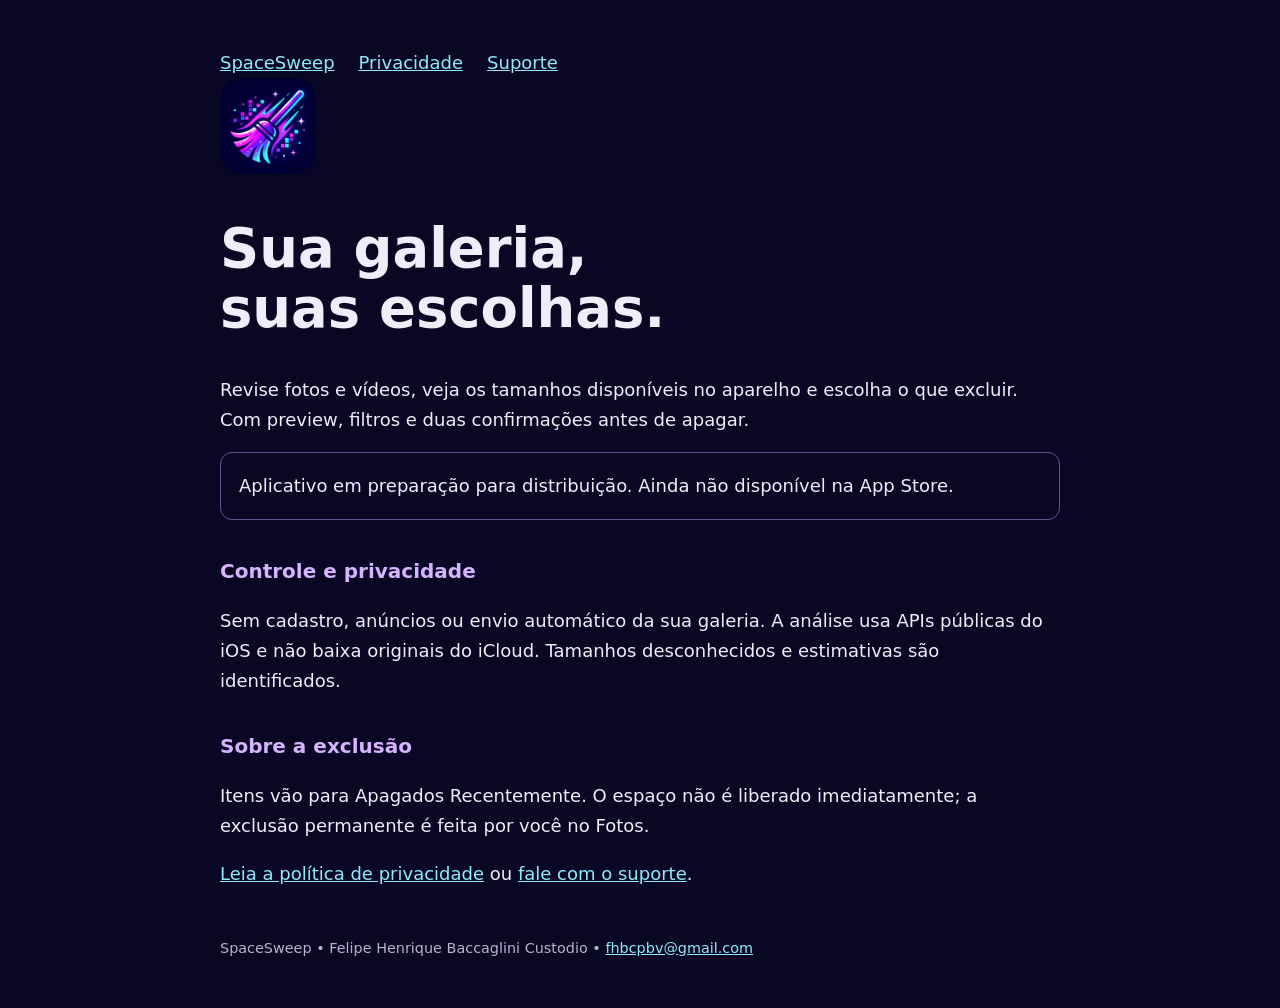
==== index.html @ ec4f3eff "Publish SpaceSweep support and privacy materials" ====
<!doctype html><html lang="pt-BR"><head><meta charset="utf-8"><meta name="viewport" content="width=device-width,initial-scale=1"><meta name="referrer" content="no-referrer"><meta http-equiv="Content-Security-Policy" content="default-src 'none'; style-src 'self'; img-src 'self'; base-uri 'none'; form-action 'none'"><link rel="stylesheet" href="style.css"><link rel="icon" href="icon.png"><title>SpaceSweep</title></head><body><main><nav aria-label="Páginas"><a href="index.html">SpaceSweep</a><a href="privacy.html">Privacidade</a><a href="support.html">Suporte</a></nav><img class="brand" src="icon.png" alt="Ícone SpaceSweep: vassoura neon"><h1>Sua galeria,<br>suas escolhas.</h1><p>Revise fotos e vídeos, veja os tamanhos disponíveis no aparelho e escolha o que excluir. Com preview, filtros e duas confirmações antes de apagar.</p><p class="notice">Aplicativo em preparação para distribuição. Ainda não disponível na App Store.</p><h2>Controle e privacidade</h2><p>Sem cadastro, anúncios ou envio automático da sua galeria. A análise usa APIs públicas do iOS e não baixa originais do iCloud. Tamanhos desconhecidos e estimativas são identificados.</p><h2>Sobre a exclusão</h2><p>Itens vão para Apagados Recentemente. O espaço não é liberado imediatamente; a exclusão permanente é feita por você no Fotos.</p><p><a href="privacy.html">Leia a política de privacidade</a> ou <a href="support.html">fale com o suporte</a>.</p><footer>SpaceSweep • Felipe Henrique Baccaglini Custodio • <a href="mailto:fhbcpbv@gmail.com">fhbcpbv@gmail.com</a></footer></main></body></html>
---- style.css ----
body{margin:0;background:#090723;color:#eeeefa;font:18px/1.65 system-ui,sans-serif}main{max-width:840px;margin:auto;padding:48px 24px}nav{display:flex;gap:24px;flex-wrap:wrap}a{color:#91eafa}h1{font-size:clamp(2rem,7vw,3.4rem);line-height:1.1}h2{color:#d6b4ff;font-size:1.25rem;margin-top:2.2rem}.brand{width:96px;height:96px;border-radius:22px}.notice{padding:18px;border:1px solid #65528c;border-radius:12px}footer{margin-top:48px;font-size:.9rem;color:#b8b4cb}a:focus-visible{outline:3px solid #d6b4ff;outline-offset:5px}
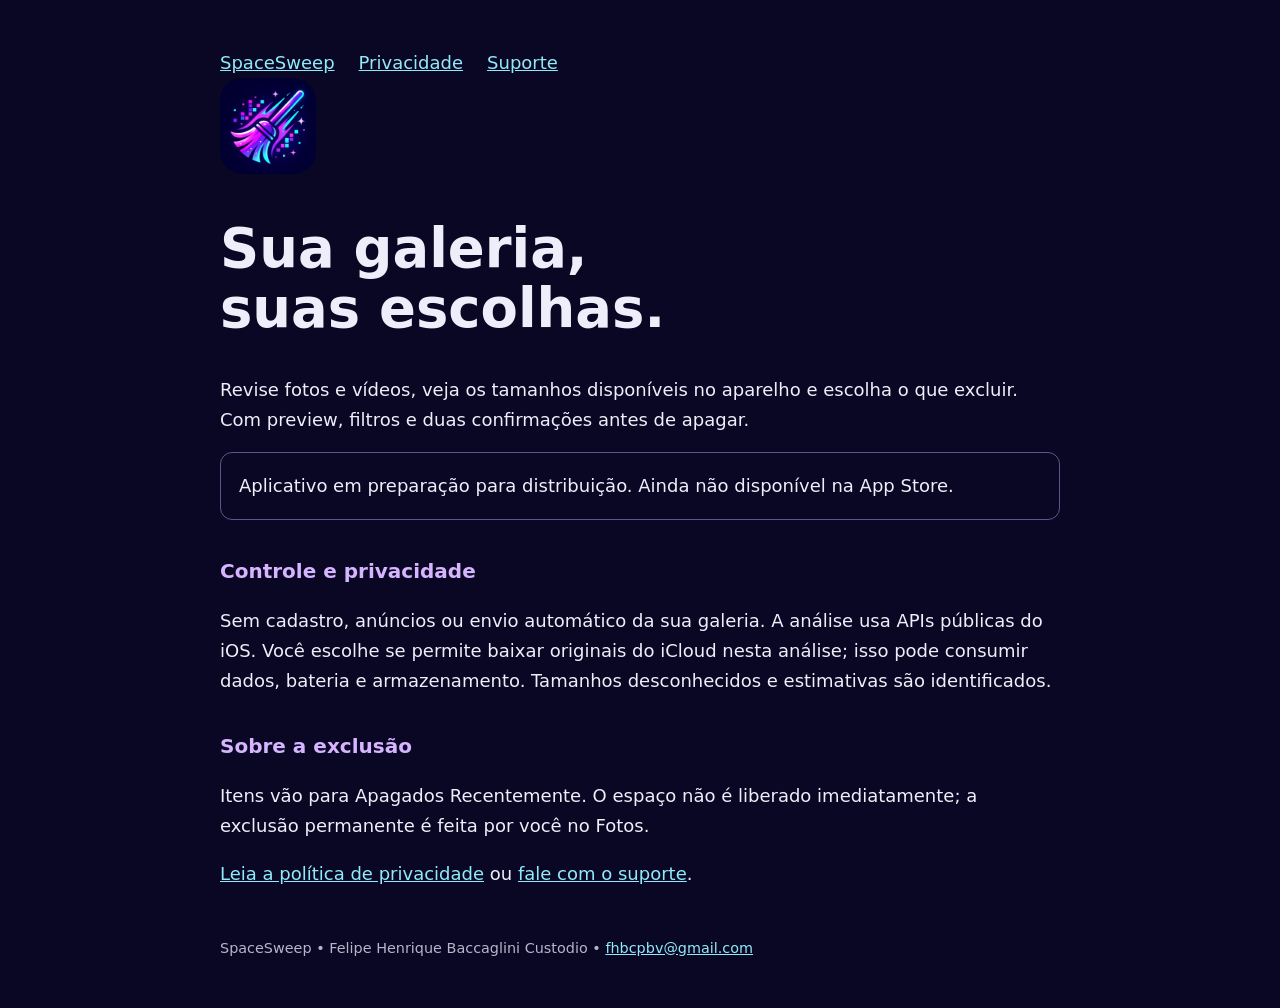
==== commit 3fb19ce6: "Explain optional iCloud size scans and memory cache controls" ====
--- a/index.html
+++ b/index.html
@@ -1 +1 @@
-<!doctype html><html lang="pt-BR"><head><meta charset="utf-8"><meta name="viewport" content="width=device-width,initial-scale=1"><meta name="referrer" content="no-referrer"><meta http-equiv="Content-Security-Policy" content="default-src 'none'; style-src 'self'; img-src 'self'; base-uri 'none'; form-action 'none'"><link rel="stylesheet" href="style.css"><link rel="icon" href="icon.png"><title>SpaceSweep</title></head><body><main><nav aria-label="Páginas"><a href="index.html">SpaceSweep</a><a href="privacy.html">Privacidade</a><a href="support.html">Suporte</a></nav><img class="brand" src="icon.png" alt="Ícone SpaceSweep: vassoura neon"><h1>Sua galeria,<br>suas escolhas.</h1><p>Revise fotos e vídeos, veja os tamanhos disponíveis no aparelho e escolha o que excluir. Com preview, filtros e duas confirmações antes de apagar.</p><p class="notice">Aplicativo em preparação para distribuição. Ainda não disponível na App Store.</p><h2>Controle e privacidade</h2><p>Sem cadastro, anúncios ou envio automático da sua galeria. A análise usa APIs públicas do iOS e não baixa originais do iCloud. Tamanhos desconhecidos e estimativas são identificados.</p><h2>Sobre a exclusão</h2><p>Itens vão para Apagados Recentemente. O espaço não é liberado imediatamente; a exclusão permanente é feita por você no Fotos.</p><p><a href="privacy.html">Leia a política de privacidade</a> ou <a href="support.html">fale com o suporte</a>.</p><footer>SpaceSweep • Felipe Henrique Baccaglini Custodio • <a href="mailto:fhbcpbv@gmail.com">fhbcpbv@gmail.com</a></footer></main></body></html>+<!doctype html><html lang="pt-BR"><head><meta charset="utf-8"><meta name="viewport" content="width=device-width,initial-scale=1"><meta name="referrer" content="no-referrer"><meta http-equiv="Content-Security-Policy" content="default-src 'none'; style-src 'self'; img-src 'self'; base-uri 'none'; form-action 'none'"><link rel="stylesheet" href="style.css"><link rel="icon" href="icon.png"><title>SpaceSweep</title></head><body><main><nav aria-label="Páginas"><a href="index.html">SpaceSweep</a><a href="privacy.html">Privacidade</a><a href="support.html">Suporte</a></nav><img class="brand" src="icon.png" alt="Ícone SpaceSweep: vassoura neon"><h1>Sua galeria,<br>suas escolhas.</h1><p>Revise fotos e vídeos, veja os tamanhos disponíveis no aparelho e escolha o que excluir. Com preview, filtros e duas confirmações antes de apagar.</p><p class="notice">Aplicativo em preparação para distribuição. Ainda não disponível na App Store.</p><h2>Controle e privacidade</h2><p>Sem cadastro, anúncios ou envio automático da sua galeria. A análise usa APIs públicas do iOS. Você escolhe se permite baixar originais do iCloud nesta análise; isso pode consumir dados, bateria e armazenamento. Tamanhos desconhecidos e estimativas são identificados.</p><h2>Sobre a exclusão</h2><p>Itens vão para Apagados Recentemente. O espaço não é liberado imediatamente; a exclusão permanente é feita por você no Fotos.</p><p><a href="privacy.html">Leia a política de privacidade</a> ou <a href="support.html">fale com o suporte</a>.</p><footer>SpaceSweep • Felipe Henrique Baccaglini Custodio • <a href="mailto:fhbcpbv@gmail.com">fhbcpbv@gmail.com</a></footer></main></body></html>
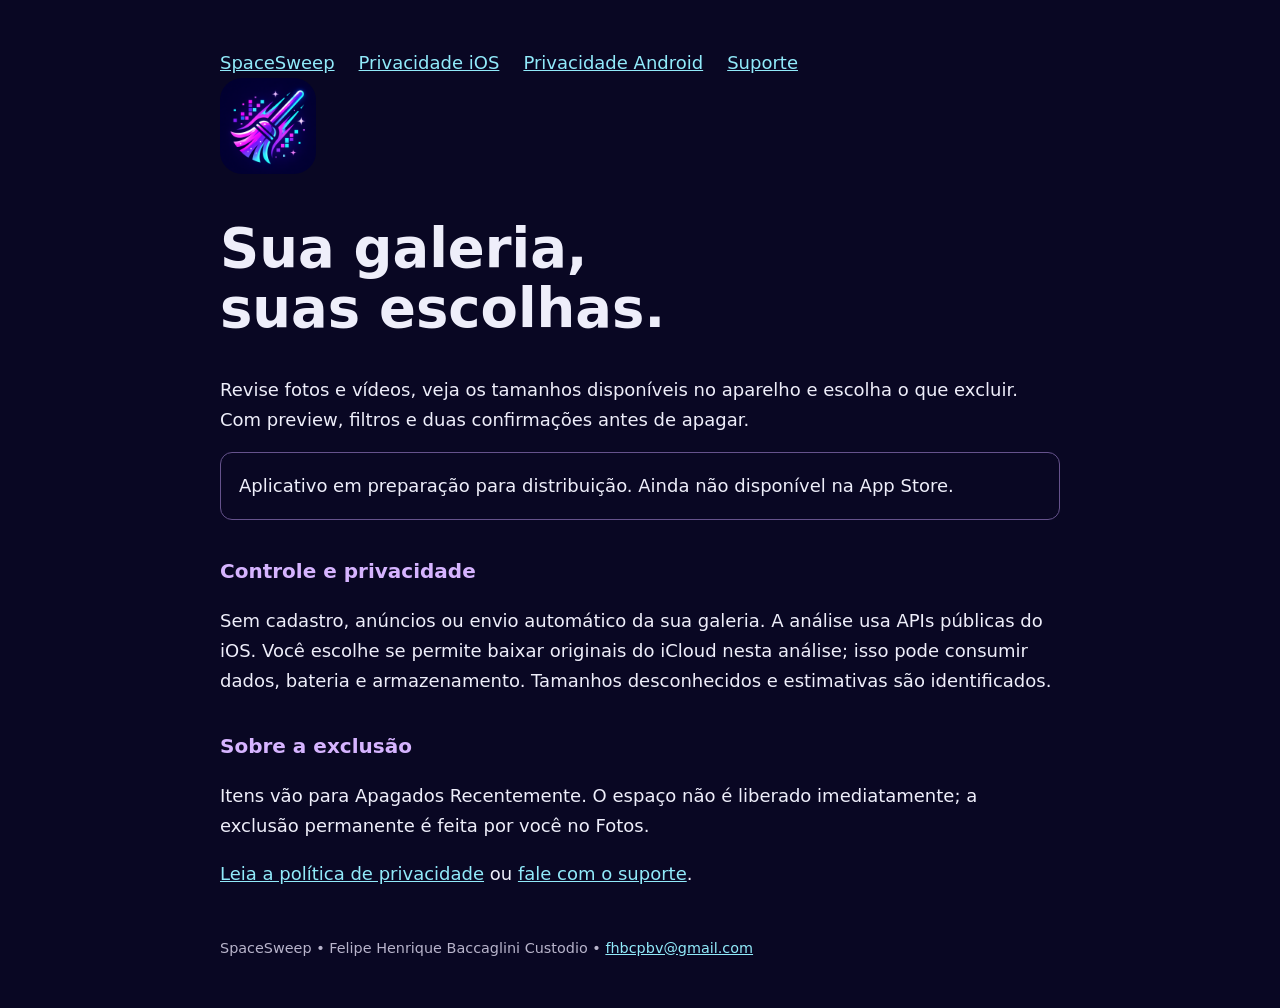
==== commit a6627ab7: "Add Android privacy and support guidance" ====
--- a/index.html
+++ b/index.html
@@ -1 +1 @@
-<!doctype html><html lang="pt-BR"><head><meta charset="utf-8"><meta name="viewport" content="width=device-width,initial-scale=1"><meta name="referrer" content="no-referrer"><meta http-equiv="Content-Security-Policy" content="default-src 'none'; style-src 'self'; img-src 'self'; base-uri 'none'; form-action 'none'"><link rel="stylesheet" href="style.css"><link rel="icon" href="icon.png"><title>SpaceSweep</title></head><body><main><nav aria-label="Páginas"><a href="index.html">SpaceSweep</a><a href="privacy.html">Privacidade</a><a href="support.html">Suporte</a></nav><img class="brand" src="icon.png" alt="Ícone SpaceSweep: vassoura neon"><h1>Sua galeria,<br>suas escolhas.</h1><p>Revise fotos e vídeos, veja os tamanhos disponíveis no aparelho e escolha o que excluir. Com preview, filtros e duas confirmações antes de apagar.</p><p class="notice">Aplicativo em preparação para distribuição. Ainda não disponível na App Store.</p><h2>Controle e privacidade</h2><p>Sem cadastro, anúncios ou envio automático da sua galeria. A análise usa APIs públicas do iOS. Você escolhe se permite baixar originais do iCloud nesta análise; isso pode consumir dados, bateria e armazenamento. Tamanhos desconhecidos e estimativas são identificados.</p><h2>Sobre a exclusão</h2><p>Itens vão para Apagados Recentemente. O espaço não é liberado imediatamente; a exclusão permanente é feita por você no Fotos.</p><p><a href="privacy.html">Leia a política de privacidade</a> ou <a href="support.html">fale com o suporte</a>.</p><footer>SpaceSweep • Felipe Henrique Baccaglini Custodio • <a href="mailto:fhbcpbv@gmail.com">fhbcpbv@gmail.com</a></footer></main></body></html>+<!doctype html><html lang="pt-BR"><head><meta charset="utf-8"><meta name="viewport" content="width=device-width,initial-scale=1"><meta name="referrer" content="no-referrer"><meta http-equiv="Content-Security-Policy" content="default-src 'none'; style-src 'self'; img-src 'self'; base-uri 'none'; form-action 'none'"><link rel="stylesheet" href="style.css"><link rel="icon" href="icon.png"><title>SpaceSweep</title></head><body><main><nav aria-label="Páginas"><a href="index.html">SpaceSweep</a><a href="privacy.html">Privacidade iOS</a><a href="privacy-android.html">Privacidade Android</a><a href="support.html">Suporte</a></nav><img class="brand" src="icon.png" alt="Ícone SpaceSweep: vassoura neon"><h1>Sua galeria,<br>suas escolhas.</h1><p>Revise fotos e vídeos, veja os tamanhos disponíveis no aparelho e escolha o que excluir. Com preview, filtros e duas confirmações antes de apagar.</p><p class="notice">Aplicativo em preparação para distribuição. Ainda não disponível na App Store.</p><h2>Controle e privacidade</h2><p>Sem cadastro, anúncios ou envio automático da sua galeria. A análise usa APIs públicas do iOS. Você escolhe se permite baixar originais do iCloud nesta análise; isso pode consumir dados, bateria e armazenamento. Tamanhos desconhecidos e estimativas são identificados.</p><h2>Sobre a exclusão</h2><p>Itens vão para Apagados Recentemente. O espaço não é liberado imediatamente; a exclusão permanente é feita por você no Fotos.</p><p><a href="privacy.html">Leia a política de privacidade</a> ou <a href="support.html">fale com o suporte</a>.</p><footer>SpaceSweep • Felipe Henrique Baccaglini Custodio • <a href="mailto:fhbcpbv@gmail.com">fhbcpbv@gmail.com</a></footer></main></body></html>
